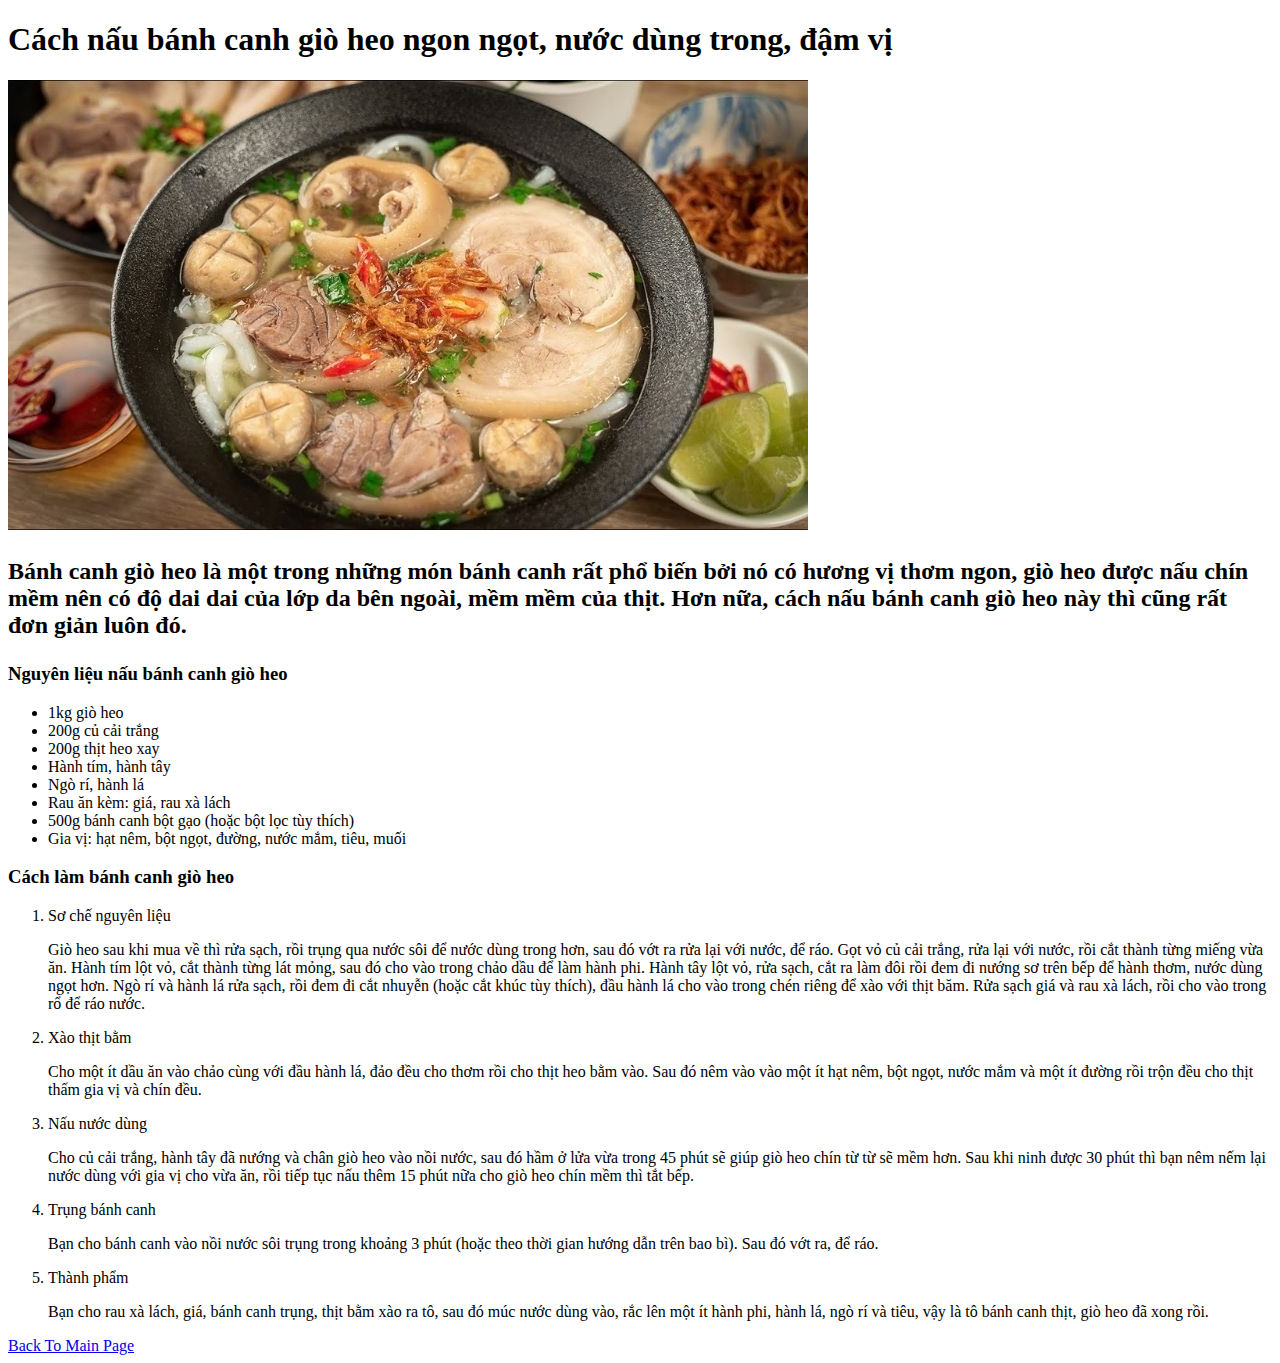
==== recipes/banhcanh.html @ 833407e0 "First basic webpage" ====
<!DOCTYPE html>
<html lang="en">
  <head>
    <meta charset="UTF-8" />
    <meta name="viewport" content="width=device-width, initial-scale=1.0" />
    <title>Document</title>
  </head>
  <body>
    <h1>Cách nấu bánh canh giò heo ngon ngọt, nước dùng trong, đậm vị</h1>
    <img
      src="/image/cach-nau-banh-canh-gio-heo-ngon-thit-mem-va-nuoc-dung-ngot-thanh-202112221326033228.jpg"
      alt="Bowl of Banh Canh"
    />
    <h2>
      <p>
        Bánh canh giò heo là một trong những món bánh canh rất phổ biến bởi nó
        có hương vị thơm ngon, giò heo được nấu chín mềm nên có độ dai dai của
        lớp da bên ngoài, mềm mềm của thịt. Hơn nữa, cách nấu bánh canh giò heo
        này thì cũng rất đơn giản luôn đó.
      </p>
    </h2>
    <h3>Nguyên liệu nấu bánh canh giò heo</h3>
    <ul>
      <li>1kg giò heo</li>
      <li>200g củ cải trắng</li>
      <li>200g thịt heo xay</li>
      <li>Hành tím, hành tây</li>
      <li>Ngò rí, hành lá</li>
      <li>Rau ăn kèm: giá, rau xà lách</li>
      <li>500g bánh canh bột gạo (hoặc bột lọc tùy thích)</li>
      <li>Gia vị: hạt nêm, bột ngọt, đường, nước mắm, tiêu, muối</li>
    </ul>
    <h3>Cách làm bánh canh giò heo</h3>
    <ol>
      <li>
        Sơ chế nguyên liệu
        <p>
          Giò heo sau khi mua về thì rửa sạch, rồi trụng qua nước sôi để nước
          dùng trong hơn, sau đó vớt ra rửa lại với nước, để ráo. Gọt vỏ củ cải
          trắng, rửa lại với nước, rồi cắt thành từng miếng vừa ăn. Hành tím lột
          vỏ, cắt thành từng lát mỏng, sau đó cho vào trong chảo dầu để làm hành
          phi. Hành tây lột vỏ, rửa sạch, cắt ra làm đôi rồi đem đi nướng sơ
          trên bếp để hành thơm, nước dùng ngọt hơn. Ngò rí và hành lá rửa sạch,
          rồi đem đi cắt nhuyễn (hoặc cắt khúc tùy thích), đầu hành lá cho vào
          trong chén riêng để xào với thịt băm. Rửa sạch giá và rau xà lách, rồi
          cho vào trong rổ để ráo nước.
        </p>
      </li>
      <li>
        Xào thịt bằm
        <p>
          Cho một ít dầu ăn vào chảo cùng với đầu hành lá, đảo đều cho thơm rồi
          cho thịt heo bằm vào. Sau đó nêm vào vào một ít hạt nêm, bột ngọt,
          nước mắm và một ít đường rồi trộn đều cho thịt thấm gia vị và chín
          đều.
        </p>
      </li>
      <li>
        Nấu nước dùng
        <p>
          Cho củ cải trắng, hành tây đã nướng và chân giò heo vào nồi nước, sau
          đó hầm ở lửa vừa trong 45 phút sẽ giúp giò heo chín từ từ sẽ mềm hơn.
          Sau khi ninh được 30 phút thì bạn nêm nếm lại nước dùng với gia vị cho
          vừa ăn, rồi tiếp tục nấu thêm 15 phút nữa cho giò heo chín mềm thì tắt
          bếp.
        </p>
      </li>
      <li>
        Trụng bánh canh
        <p>
          Bạn cho bánh canh vào nồi nước sôi trụng trong khoảng 3 phút (hoặc
          theo thời gian hướng dẫn trên bao bì). Sau đó vớt ra, để ráo.
        </p>
      </li>
      <li>
        Thành phẩm
        <p>
          Bạn cho rau xà lách, giá, bánh canh trụng, thịt bằm xào ra tô, sau đó
          múc nước dùng vào, rắc lên một ít hành phi, hành lá, ngò rí và tiêu,
          vậy là tô bánh canh thịt, giò heo đã xong rồi.
        </p>
      </li>
    </ol>
    <a href="../index.html">Back To Main Page</a>
  </body>
</html>
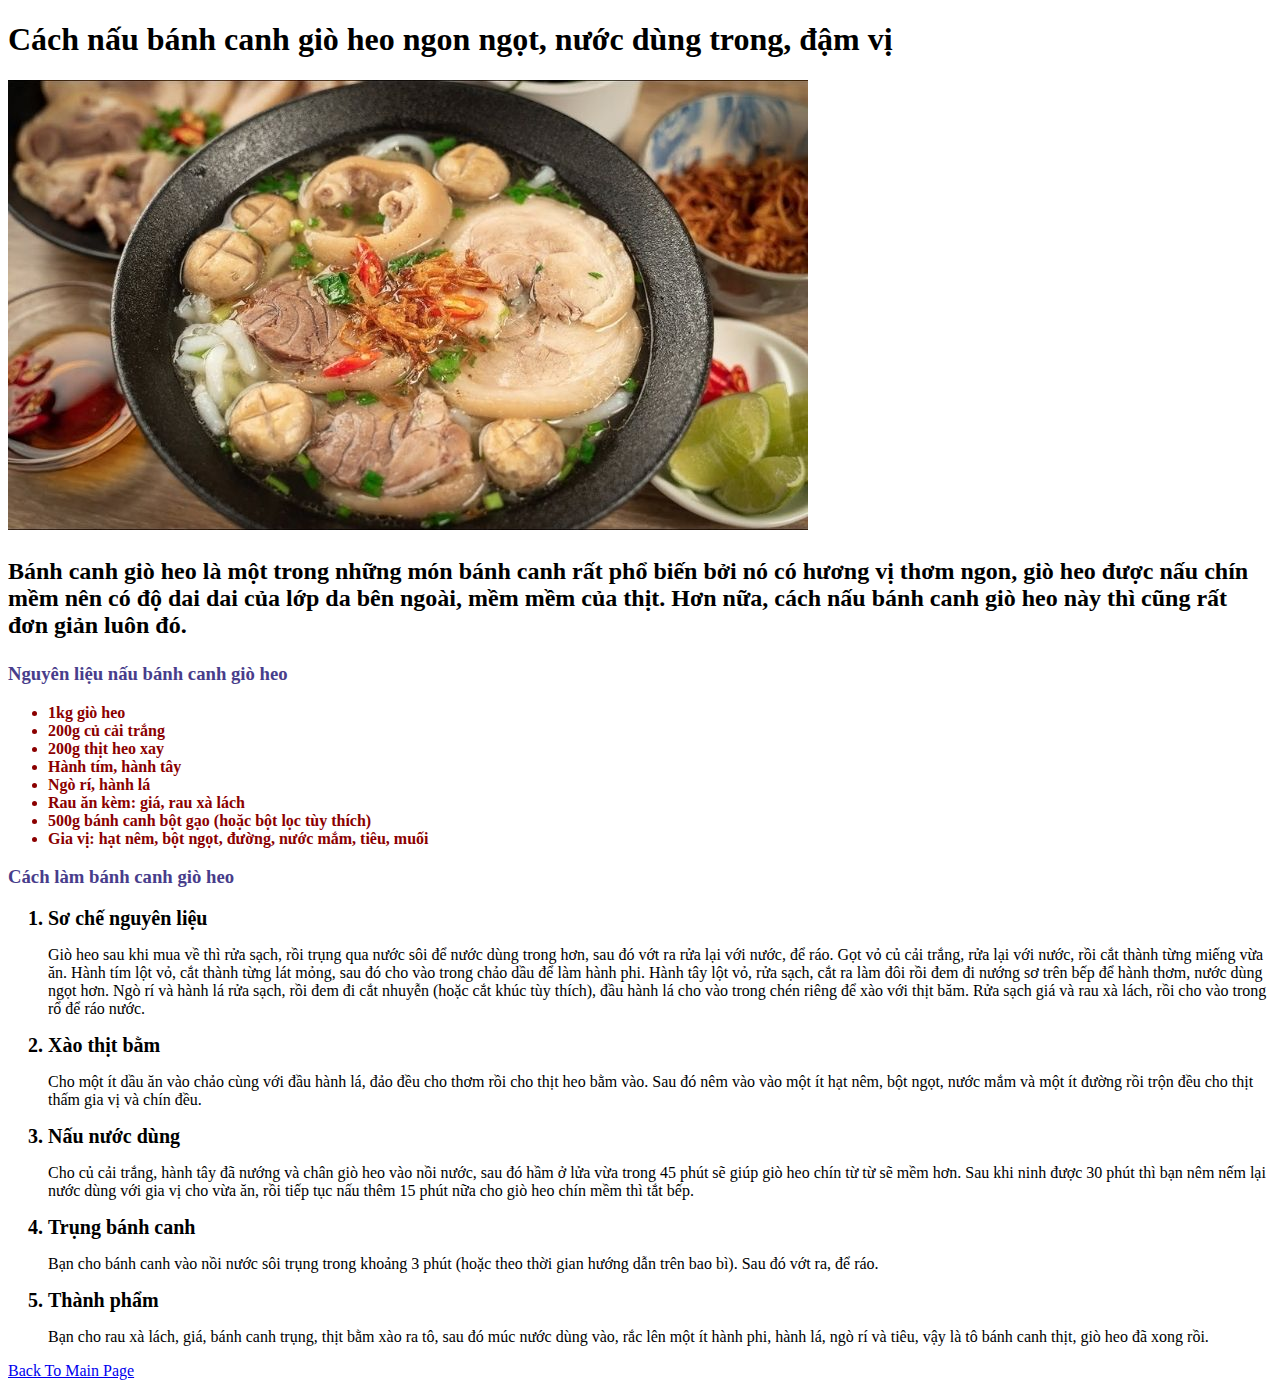
==== commit 060ac1b4: "Add external stylesheet, add div container to the lists" ====
--- a/recipes/banhcanh.html
+++ b/recipes/banhcanh.html
@@ -3,6 +3,7 @@
   <head>
     <meta charset="UTF-8" />
     <meta name="viewport" content="width=device-width, initial-scale=1.0" />
+    <link rel="stylesheet" href="recipestyle.css" />
     <title>Document</title>
   </head>
   <body>
@@ -19,68 +20,72 @@
         này thì cũng rất đơn giản luôn đó.
       </p>
     </h2>
-    <h3>Nguyên liệu nấu bánh canh giò heo</h3>
-    <ul>
-      <li>1kg giò heo</li>
-      <li>200g củ cải trắng</li>
-      <li>200g thịt heo xay</li>
-      <li>Hành tím, hành tây</li>
-      <li>Ngò rí, hành lá</li>
-      <li>Rau ăn kèm: giá, rau xà lách</li>
-      <li>500g bánh canh bột gạo (hoặc bột lọc tùy thích)</li>
-      <li>Gia vị: hạt nêm, bột ngọt, đường, nước mắm, tiêu, muối</li>
-    </ul>
-    <h3>Cách làm bánh canh giò heo</h3>
-    <ol>
-      <li>
-        Sơ chế nguyên liệu
-        <p>
-          Giò heo sau khi mua về thì rửa sạch, rồi trụng qua nước sôi để nước
-          dùng trong hơn, sau đó vớt ra rửa lại với nước, để ráo. Gọt vỏ củ cải
-          trắng, rửa lại với nước, rồi cắt thành từng miếng vừa ăn. Hành tím lột
-          vỏ, cắt thành từng lát mỏng, sau đó cho vào trong chảo dầu để làm hành
-          phi. Hành tây lột vỏ, rửa sạch, cắt ra làm đôi rồi đem đi nướng sơ
-          trên bếp để hành thơm, nước dùng ngọt hơn. Ngò rí và hành lá rửa sạch,
-          rồi đem đi cắt nhuyễn (hoặc cắt khúc tùy thích), đầu hành lá cho vào
-          trong chén riêng để xào với thịt băm. Rửa sạch giá và rau xà lách, rồi
-          cho vào trong rổ để ráo nước.
-        </p>
-      </li>
-      <li>
-        Xào thịt bằm
-        <p>
-          Cho một ít dầu ăn vào chảo cùng với đầu hành lá, đảo đều cho thơm rồi
-          cho thịt heo bằm vào. Sau đó nêm vào vào một ít hạt nêm, bột ngọt,
-          nước mắm và một ít đường rồi trộn đều cho thịt thấm gia vị và chín
-          đều.
-        </p>
-      </li>
-      <li>
-        Nấu nước dùng
-        <p>
-          Cho củ cải trắng, hành tây đã nướng và chân giò heo vào nồi nước, sau
-          đó hầm ở lửa vừa trong 45 phút sẽ giúp giò heo chín từ từ sẽ mềm hơn.
-          Sau khi ninh được 30 phút thì bạn nêm nếm lại nước dùng với gia vị cho
-          vừa ăn, rồi tiếp tục nấu thêm 15 phút nữa cho giò heo chín mềm thì tắt
-          bếp.
-        </p>
-      </li>
-      <li>
-        Trụng bánh canh
-        <p>
-          Bạn cho bánh canh vào nồi nước sôi trụng trong khoảng 3 phút (hoặc
-          theo thời gian hướng dẫn trên bao bì). Sau đó vớt ra, để ráo.
-        </p>
-      </li>
-      <li>
-        Thành phẩm
-        <p>
-          Bạn cho rau xà lách, giá, bánh canh trụng, thịt bằm xào ra tô, sau đó
-          múc nước dùng vào, rắc lên một ít hành phi, hành lá, ngò rí và tiêu,
-          vậy là tô bánh canh thịt, giò heo đã xong rồi.
-        </p>
-      </li>
-    </ol>
+    <div class="ingre-list">
+      <h3>Nguyên liệu nấu bánh canh giò heo</h3>
+      <ul>
+        <li>1kg giò heo</li>
+        <li>200g củ cải trắng</li>
+        <li>200g thịt heo xay</li>
+        <li>Hành tím, hành tây</li>
+        <li>Ngò rí, hành lá</li>
+        <li>Rau ăn kèm: giá, rau xà lách</li>
+        <li>500g bánh canh bột gạo (hoặc bột lọc tùy thích)</li>
+        <li>Gia vị: hạt nêm, bột ngọt, đường, nước mắm, tiêu, muối</li>
+      </ul>
+    </div>
+    <div class="step">
+      <h3>Cách làm bánh canh giò heo</h3>
+      <ol>
+        <li>
+          Sơ chế nguyên liệu
+          <p>
+            Giò heo sau khi mua về thì rửa sạch, rồi trụng qua nước sôi để nước
+            dùng trong hơn, sau đó vớt ra rửa lại với nước, để ráo. Gọt vỏ củ
+            cải trắng, rửa lại với nước, rồi cắt thành từng miếng vừa ăn. Hành
+            tím lột vỏ, cắt thành từng lát mỏng, sau đó cho vào trong chảo dầu
+            để làm hành phi. Hành tây lột vỏ, rửa sạch, cắt ra làm đôi rồi đem
+            đi nướng sơ trên bếp để hành thơm, nước dùng ngọt hơn. Ngò rí và
+            hành lá rửa sạch, rồi đem đi cắt nhuyễn (hoặc cắt khúc tùy thích),
+            đầu hành lá cho vào trong chén riêng để xào với thịt băm. Rửa sạch
+            giá và rau xà lách, rồi cho vào trong rổ để ráo nước.
+          </p>
+        </li>
+        <li>
+          Xào thịt bằm
+          <p>
+            Cho một ít dầu ăn vào chảo cùng với đầu hành lá, đảo đều cho thơm
+            rồi cho thịt heo bằm vào. Sau đó nêm vào vào một ít hạt nêm, bột
+            ngọt, nước mắm và một ít đường rồi trộn đều cho thịt thấm gia vị và
+            chín đều.
+          </p>
+        </li>
+        <li>
+          Nấu nước dùng
+          <p>
+            Cho củ cải trắng, hành tây đã nướng và chân giò heo vào nồi nước,
+            sau đó hầm ở lửa vừa trong 45 phút sẽ giúp giò heo chín từ từ sẽ mềm
+            hơn. Sau khi ninh được 30 phút thì bạn nêm nếm lại nước dùng với gia
+            vị cho vừa ăn, rồi tiếp tục nấu thêm 15 phút nữa cho giò heo chín
+            mềm thì tắt bếp.
+          </p>
+        </li>
+        <li>
+          Trụng bánh canh
+          <p>
+            Bạn cho bánh canh vào nồi nước sôi trụng trong khoảng 3 phút (hoặc
+            theo thời gian hướng dẫn trên bao bì). Sau đó vớt ra, để ráo.
+          </p>
+        </li>
+        <li>
+          Thành phẩm
+          <p>
+            Bạn cho rau xà lách, giá, bánh canh trụng, thịt bằm xào ra tô, sau
+            đó múc nước dùng vào, rắc lên một ít hành phi, hành lá, ngò rí và
+            tiêu, vậy là tô bánh canh thịt, giò heo đã xong rồi.
+          </p>
+        </li>
+      </ol>
+    </div>
     <a href="../index.html">Back To Main Page</a>
   </body>
 </html>
--- a/recipes/recipestyle.css
+++ b/recipes/recipestyle.css
@@ -0,0 +1,23 @@
+* {
+    box-sizing: border-box;
+}
+
+.ingre-list ul{
+    color: darkred;
+    font-weight: bold;
+}
+
+.step li{
+    font-size: 20px;
+    font-weight: bold;
+
+}
+
+.step p{
+    font-weight: 100;
+    font-size: 16px;
+}
+
+h3 {
+    color: darkslateblue;
+}
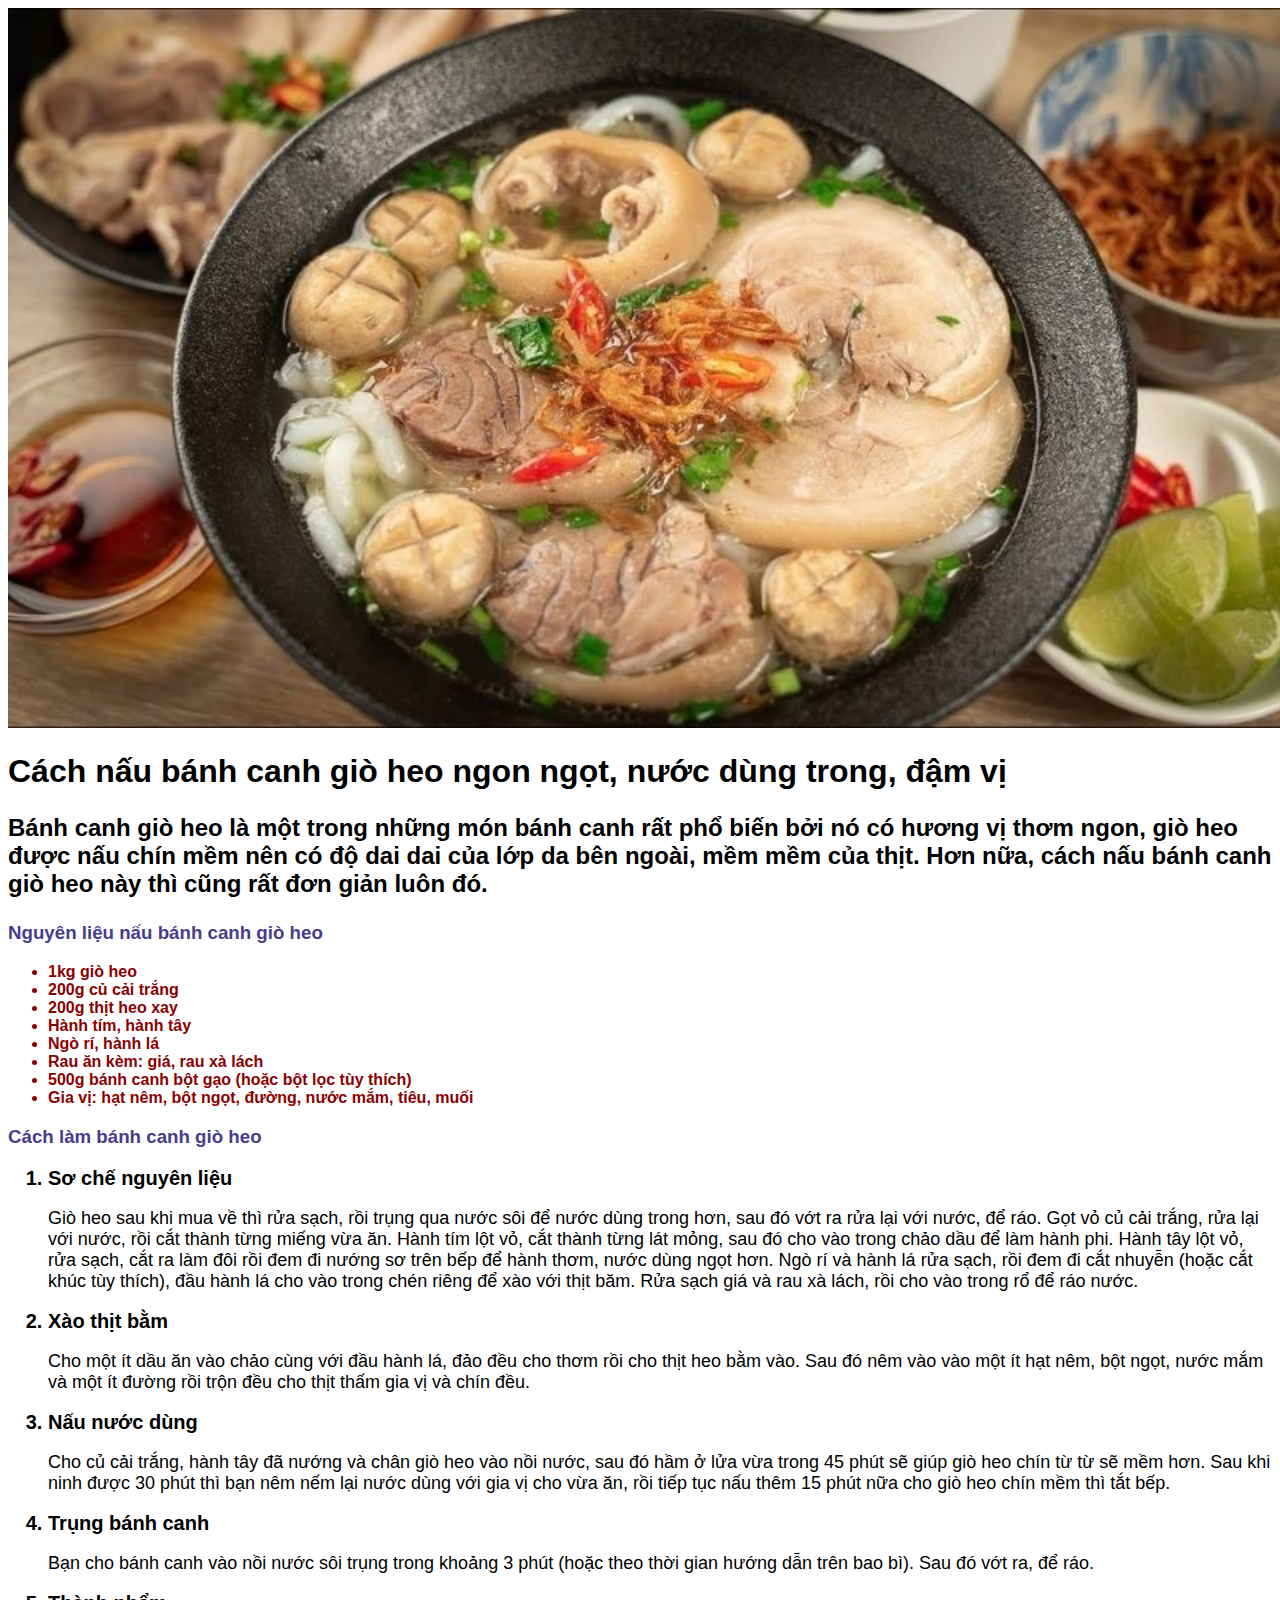
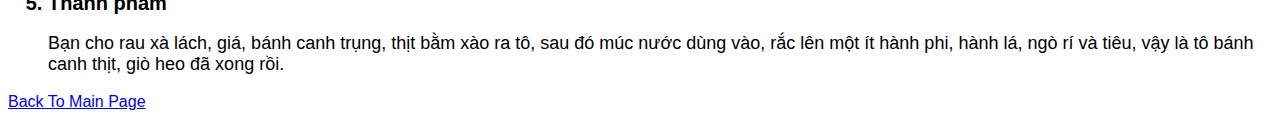
==== commit ad4a27d9: "Modified recipes page image" ====
--- a/recipes/banhcanh.html
+++ b/recipes/banhcanh.html
@@ -7,11 +7,12 @@
     <title>Document</title>
   </head>
   <body>
-    <h1>Cách nấu bánh canh giò heo ngon ngọt, nước dùng trong, đậm vị</h1>
     <img
+    class="cover-image"
       src="/image/cach-nau-banh-canh-gio-heo-ngon-thit-mem-va-nuoc-dung-ngot-thanh-202112221326033228.jpg"
       alt="Bowl of Banh Canh"
     />
+    <h1>Cách nấu bánh canh giò heo ngon ngọt, nước dùng trong, đậm vị</h1>
     <h2>
       <p>
         Bánh canh giò heo là một trong những món bánh canh rất phổ biến bởi nó
--- a/recipes/recipestyle.css
+++ b/recipes/recipestyle.css
@@ -1,7 +1,12 @@
 * {
     box-sizing: border-box;
+    font-family: Verdana, Geneva, Tahoma, sans-serif;
 }
 
+.cover-image {
+    height: auto;
+    width: 100vw;
+}
 .ingre-list ul{
     color: darkred;
     font-weight: bold;
@@ -15,9 +20,10 @@
 
 .step p{
     font-weight: 100;
-    font-size: 16px;
+    font-size: 18px;
 }
 
 h3 {
     color: darkslateblue;
 }
+
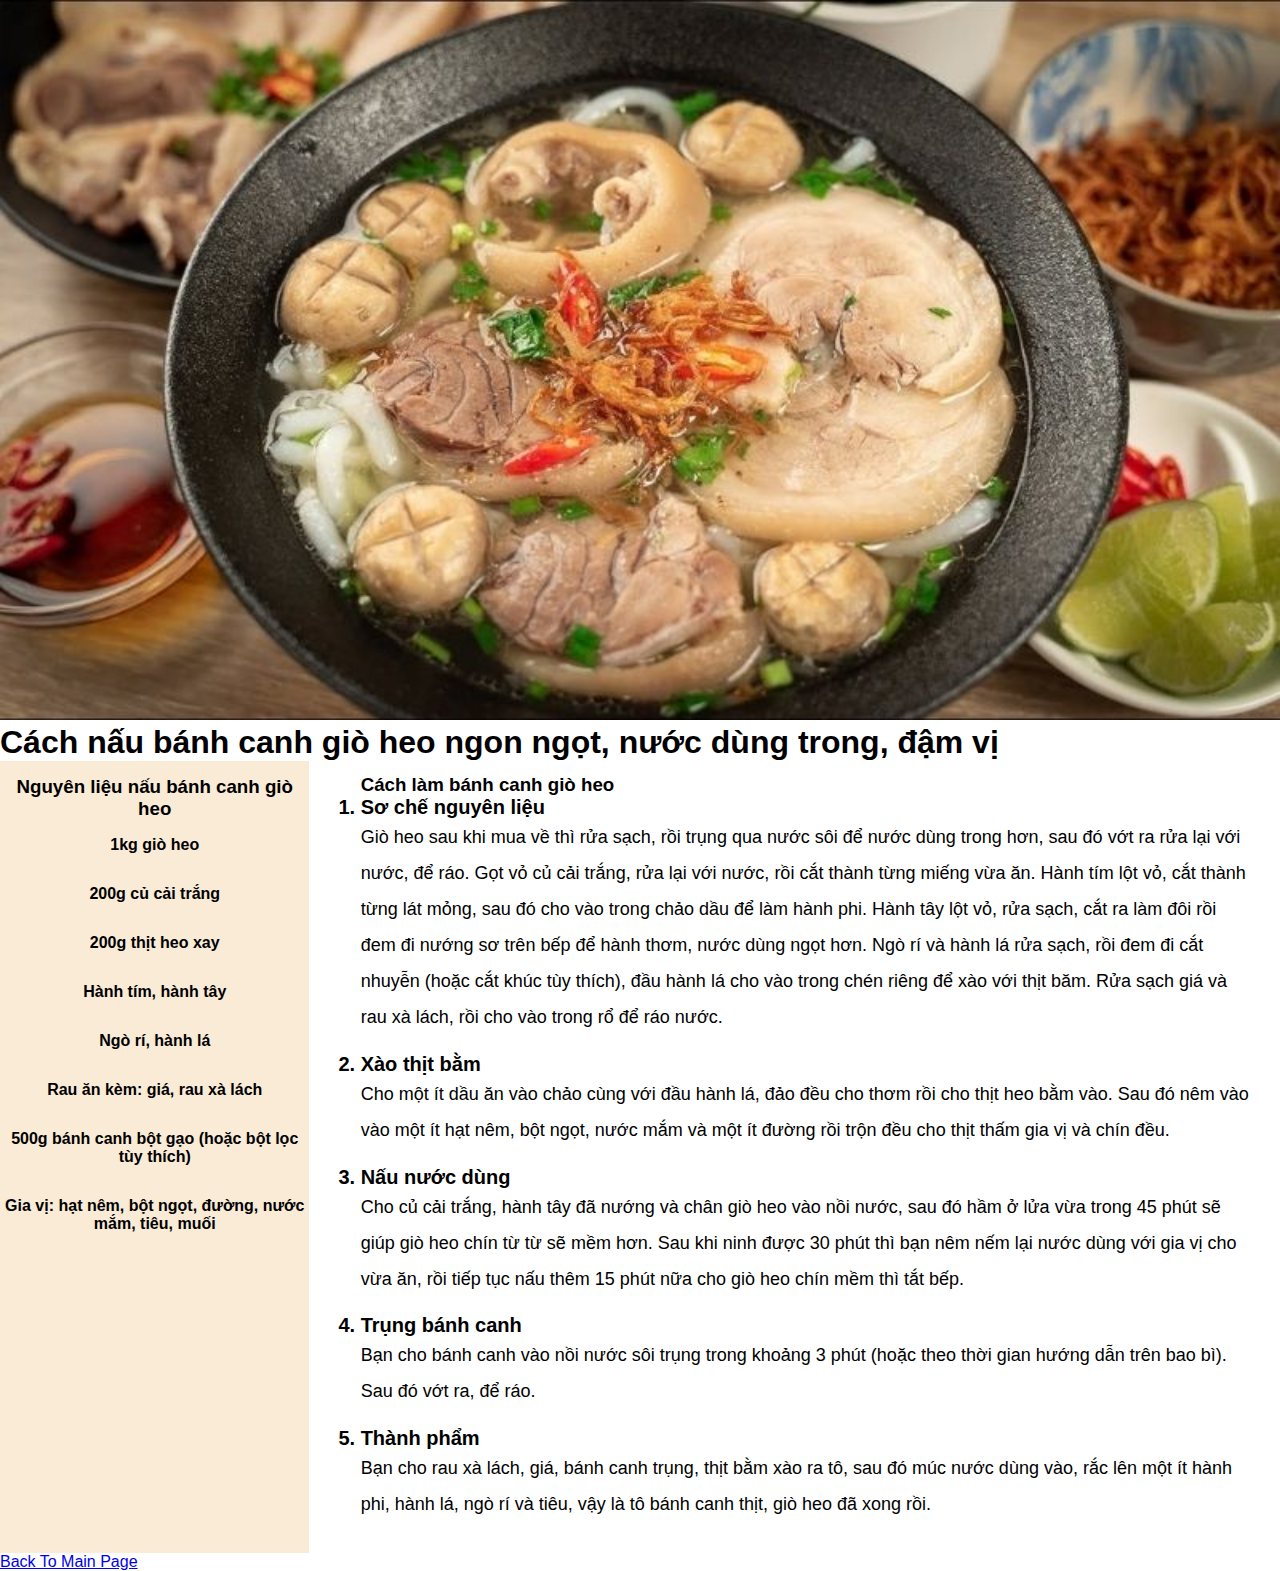
==== commit 5a6c954b: "Update recipes page content alignment and color" ====
--- a/recipes/banhcanh.html
+++ b/recipes/banhcanh.html
@@ -13,79 +13,74 @@
       alt="Bowl of Banh Canh"
     />
     <h1>Cách nấu bánh canh giò heo ngon ngọt, nước dùng trong, đậm vị</h1>
-    <h2>
-      <p>
-        Bánh canh giò heo là một trong những món bánh canh rất phổ biến bởi nó
-        có hương vị thơm ngon, giò heo được nấu chín mềm nên có độ dai dai của
-        lớp da bên ngoài, mềm mềm của thịt. Hơn nữa, cách nấu bánh canh giò heo
-        này thì cũng rất đơn giản luôn đó.
-      </p>
-    </h2>
-    <div class="ingre-list">
-      <h3>Nguyên liệu nấu bánh canh giò heo</h3>
-      <ul>
-        <li>1kg giò heo</li>
-        <li>200g củ cải trắng</li>
-        <li>200g thịt heo xay</li>
-        <li>Hành tím, hành tây</li>
-        <li>Ngò rí, hành lá</li>
-        <li>Rau ăn kèm: giá, rau xà lách</li>
-        <li>500g bánh canh bột gạo (hoặc bột lọc tùy thích)</li>
-        <li>Gia vị: hạt nêm, bột ngọt, đường, nước mắm, tiêu, muối</li>
-      </ul>
-    </div>
-    <div class="step">
-      <h3>Cách làm bánh canh giò heo</h3>
-      <ol>
-        <li>
-          Sơ chế nguyên liệu
-          <p>
-            Giò heo sau khi mua về thì rửa sạch, rồi trụng qua nước sôi để nước
-            dùng trong hơn, sau đó vớt ra rửa lại với nước, để ráo. Gọt vỏ củ
-            cải trắng, rửa lại với nước, rồi cắt thành từng miếng vừa ăn. Hành
-            tím lột vỏ, cắt thành từng lát mỏng, sau đó cho vào trong chảo dầu
-            để làm hành phi. Hành tây lột vỏ, rửa sạch, cắt ra làm đôi rồi đem
-            đi nướng sơ trên bếp để hành thơm, nước dùng ngọt hơn. Ngò rí và
-            hành lá rửa sạch, rồi đem đi cắt nhuyễn (hoặc cắt khúc tùy thích),
-            đầu hành lá cho vào trong chén riêng để xào với thịt băm. Rửa sạch
-            giá và rau xà lách, rồi cho vào trong rổ để ráo nước.
-          </p>
-        </li>
-        <li>
-          Xào thịt bằm
-          <p>
-            Cho một ít dầu ăn vào chảo cùng với đầu hành lá, đảo đều cho thơm
-            rồi cho thịt heo bằm vào. Sau đó nêm vào vào một ít hạt nêm, bột
-            ngọt, nước mắm và một ít đường rồi trộn đều cho thịt thấm gia vị và
-            chín đều.
-          </p>
-        </li>
-        <li>
-          Nấu nước dùng
-          <p>
-            Cho củ cải trắng, hành tây đã nướng và chân giò heo vào nồi nước,
-            sau đó hầm ở lửa vừa trong 45 phút sẽ giúp giò heo chín từ từ sẽ mềm
-            hơn. Sau khi ninh được 30 phút thì bạn nêm nếm lại nước dùng với gia
-            vị cho vừa ăn, rồi tiếp tục nấu thêm 15 phút nữa cho giò heo chín
-            mềm thì tắt bếp.
-          </p>
-        </li>
-        <li>
-          Trụng bánh canh
-          <p>
-            Bạn cho bánh canh vào nồi nước sôi trụng trong khoảng 3 phút (hoặc
-            theo thời gian hướng dẫn trên bao bì). Sau đó vớt ra, để ráo.
-          </p>
-        </li>
-        <li>
-          Thành phẩm
-          <p>
-            Bạn cho rau xà lách, giá, bánh canh trụng, thịt bằm xào ra tô, sau
-            đó múc nước dùng vào, rắc lên một ít hành phi, hành lá, ngò rí và
-            tiêu, vậy là tô bánh canh thịt, giò heo đã xong rồi.
-          </p>
-        </li>
-      </ol>
+    
+    <div class="horizontal-align">
+      <div class="ingre-list">
+        <h3>Nguyên liệu nấu bánh canh giò heo</h3>
+        <ul>
+          <li>1kg giò heo</li>
+          <li>200g củ cải trắng</li>
+          <li>200g thịt heo xay</li>
+          <li>Hành tím, hành tây</li>
+          <li>Ngò rí, hành lá</li>
+          <li>Rau ăn kèm: giá, rau xà lách</li>
+          <li>500g bánh canh bột gạo (hoặc bột lọc tùy thích)</li>
+          <li>Gia vị: hạt nêm, bột ngọt, đường, nước mắm, tiêu, muối</li>
+        </ul>
+      </div>
+      <div class="step">
+        <h3>Cách làm bánh canh giò heo</h3>
+        <ol>
+          <li>
+            Sơ chế nguyên liệu
+            <p>
+              Giò heo sau khi mua về thì rửa sạch, rồi trụng qua nước sôi để nước
+              dùng trong hơn, sau đó vớt ra rửa lại với nước, để ráo. Gọt vỏ củ
+              cải trắng, rửa lại với nước, rồi cắt thành từng miếng vừa ăn. Hành
+              tím lột vỏ, cắt thành từng lát mỏng, sau đó cho vào trong chảo dầu
+              để làm hành phi. Hành tây lột vỏ, rửa sạch, cắt ra làm đôi rồi đem
+              đi nướng sơ trên bếp để hành thơm, nước dùng ngọt hơn. Ngò rí và
+              hành lá rửa sạch, rồi đem đi cắt nhuyễn (hoặc cắt khúc tùy thích),
+              đầu hành lá cho vào trong chén riêng để xào với thịt băm. Rửa sạch
+              giá và rau xà lách, rồi cho vào trong rổ để ráo nước.
+            </p>
+          </li>
+          <li>
+            Xào thịt bằm
+            <p>
+              Cho một ít dầu ăn vào chảo cùng với đầu hành lá, đảo đều cho thơm
+              rồi cho thịt heo bằm vào. Sau đó nêm vào vào một ít hạt nêm, bột
+              ngọt, nước mắm và một ít đường rồi trộn đều cho thịt thấm gia vị và
+              chín đều.
+            </p>
+          </li>
+          <li>
+            Nấu nước dùng
+            <p>
+              Cho củ cải trắng, hành tây đã nướng và chân giò heo vào nồi nước,
+              sau đó hầm ở lửa vừa trong 45 phút sẽ giúp giò heo chín từ từ sẽ mềm
+              hơn. Sau khi ninh được 30 phút thì bạn nêm nếm lại nước dùng với gia
+              vị cho vừa ăn, rồi tiếp tục nấu thêm 15 phút nữa cho giò heo chín
+              mềm thì tắt bếp.
+            </p>
+          </li>
+          <li>
+            Trụng bánh canh
+            <p>
+              Bạn cho bánh canh vào nồi nước sôi trụng trong khoảng 3 phút (hoặc
+              theo thời gian hướng dẫn trên bao bì). Sau đó vớt ra, để ráo.
+            </p>
+          </li>
+          <li>
+            Thành phẩm
+            <p>
+              Bạn cho rau xà lách, giá, bánh canh trụng, thịt bằm xào ra tô, sau
+              đó múc nước dùng vào, rắc lên một ít hành phi, hành lá, ngò rí và
+              tiêu, vậy là tô bánh canh thịt, giò heo đã xong rồi.
+            </p>
+          </li>
+        </ol>
+      </div>
     </div>
     <a href="../index.html">Back To Main Page</a>
   </body>
--- a/recipes/recipestyle.css
+++ b/recipes/recipestyle.css
@@ -1,29 +1,57 @@
 * {
-    box-sizing: border-box;
-    font-family: Verdana, Geneva, Tahoma, sans-serif;
+  box-sizing: border-box;
+  font-family: Verdana, Geneva, Tahoma, sans-serif;
+  margin: 0;
+  padding: 0;
 }
 
 .cover-image {
-    height: auto;
-    width: 100vw;
+  height: auto;
+  width: 100vw;
 }
-.ingre-list ul{
-    color: darkred;
-    font-weight: bold;
+.ingre-list ul {
+  font-weight: bold;
+  text-align: center;
 }
 
-.step li{
-    font-size: 20px;
-    font-weight: bold;
-
+ul li {
+  margin-bottom: 10%;
+}
+.step {
+    padding: 1% 2%;
+}
+ol li {
+  margin-bottom: 2%;
+}
+ol p {
+    line-height: 2.0;
 }
 
-.step p{
-    font-weight: 100;
-    font-size: 18px;
+.step li {
+  font-size: 20px;
+  font-weight: bold;
 }
 
-h3 {
-    color: darkslateblue;
+.step p {
+  font-weight: 100;
+  font-size: 18px;
 }
 
+.ingre-list h3 {
+  text-align: center;
+  margin: 5% 5%;
+}
+
+.horizontal-align {
+  display: flex;
+  justify-content: space-between;
+}
+
+.horizontal-align div {
+  width: fit-content;
+}
+
+.ingre-list {
+  background-color: antiquewhite;
+  margin-right: 2%;
+}
